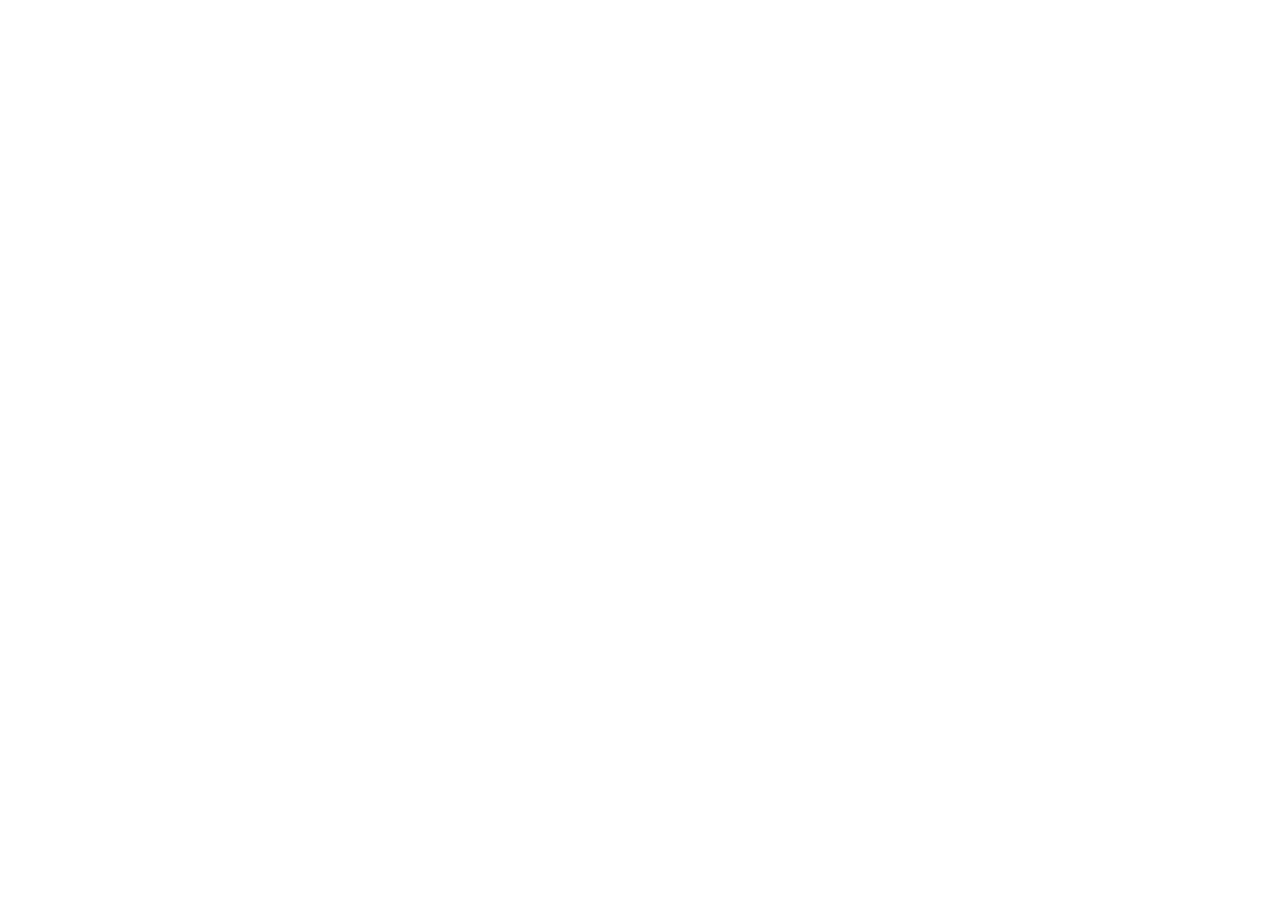
==== index.html @ 806bb2f7 "doc setup" ====
<!DOCTYPE html>
<html lang="en">
<head>
    <meta charset="UTF-8">
    <meta name="viewport" content="width=device-width, initial-scale=1.0">
    <title>Cup of Cake</title>
    <link rel="stylesheet" href="css/style.css">
</head>

<body>



</body>
</html>
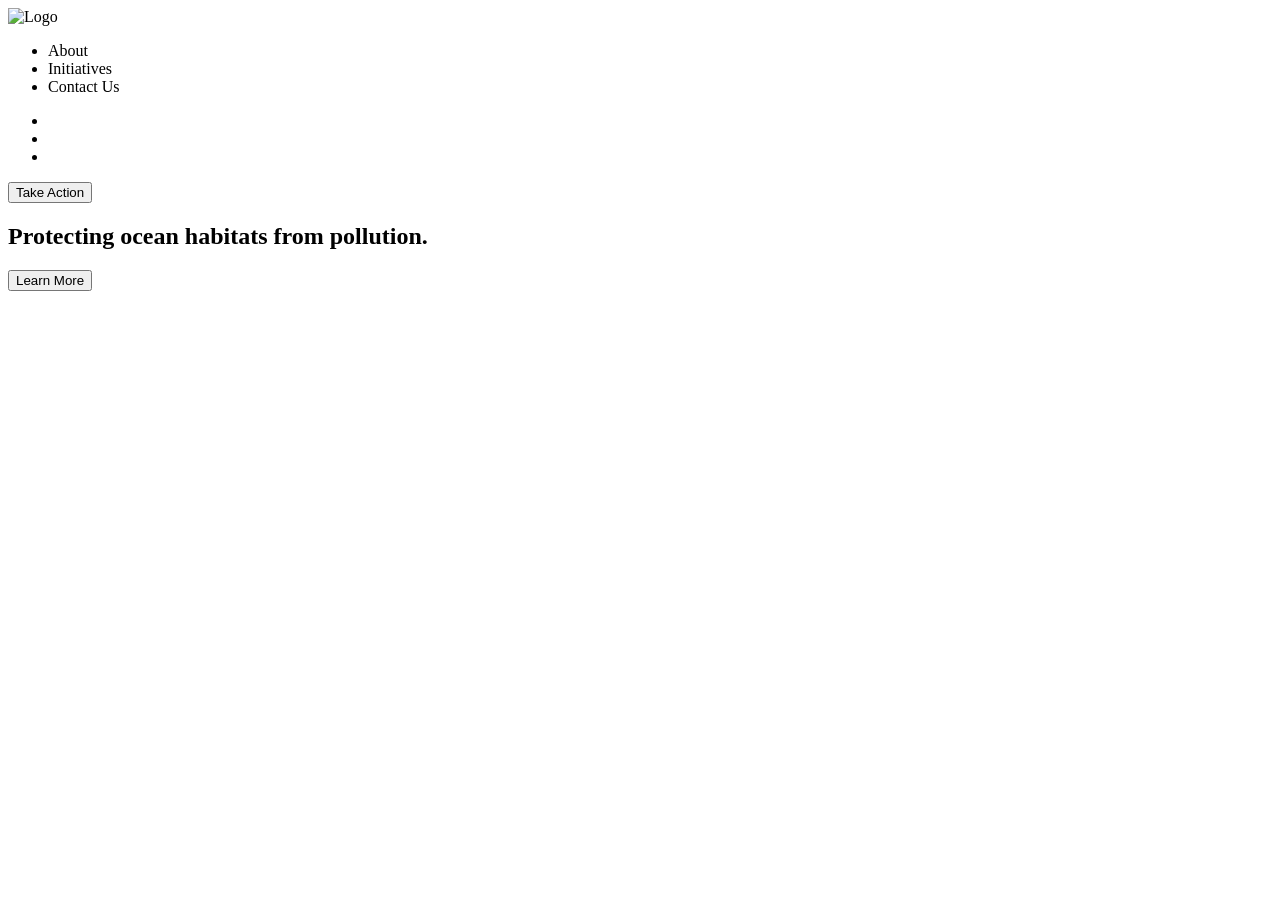
==== commit 7fd34ea5: "other device test" ====
--- a/index.html
+++ b/index.html
@@ -9,6 +9,31 @@
 
 <body>
 
+    <header>
+    <div>
+      <img class="logo" src="images/logo.svg" alt="Logo" />
+      <i class="menu-icon fa-solid fa-bars"></i>
+    </div>
+
+    <nav class="primary-navigation">
+      <ul class="flex">
+        <li>About</li>
+        <li>Initiatives</li>
+        <li>Contact Us</li>
+      </ul>
+      <ul class="flex">
+        <li><i class="fab fa-twitter"></i></li>
+        <li><i class="fab fa-linkedin-in"></i></li>
+        <li><i class="fab fa-facebook-f"></i></li>
+      </ul>
+      <button>Take Action</button>
+    </nav>
+  </header>
+  <main>
+    <section class="hero">
+      <h1>Protecting ocean habitats from pollution.</h1>
+      <button>Learn More</button>
+    </section>
 
 
 </body>
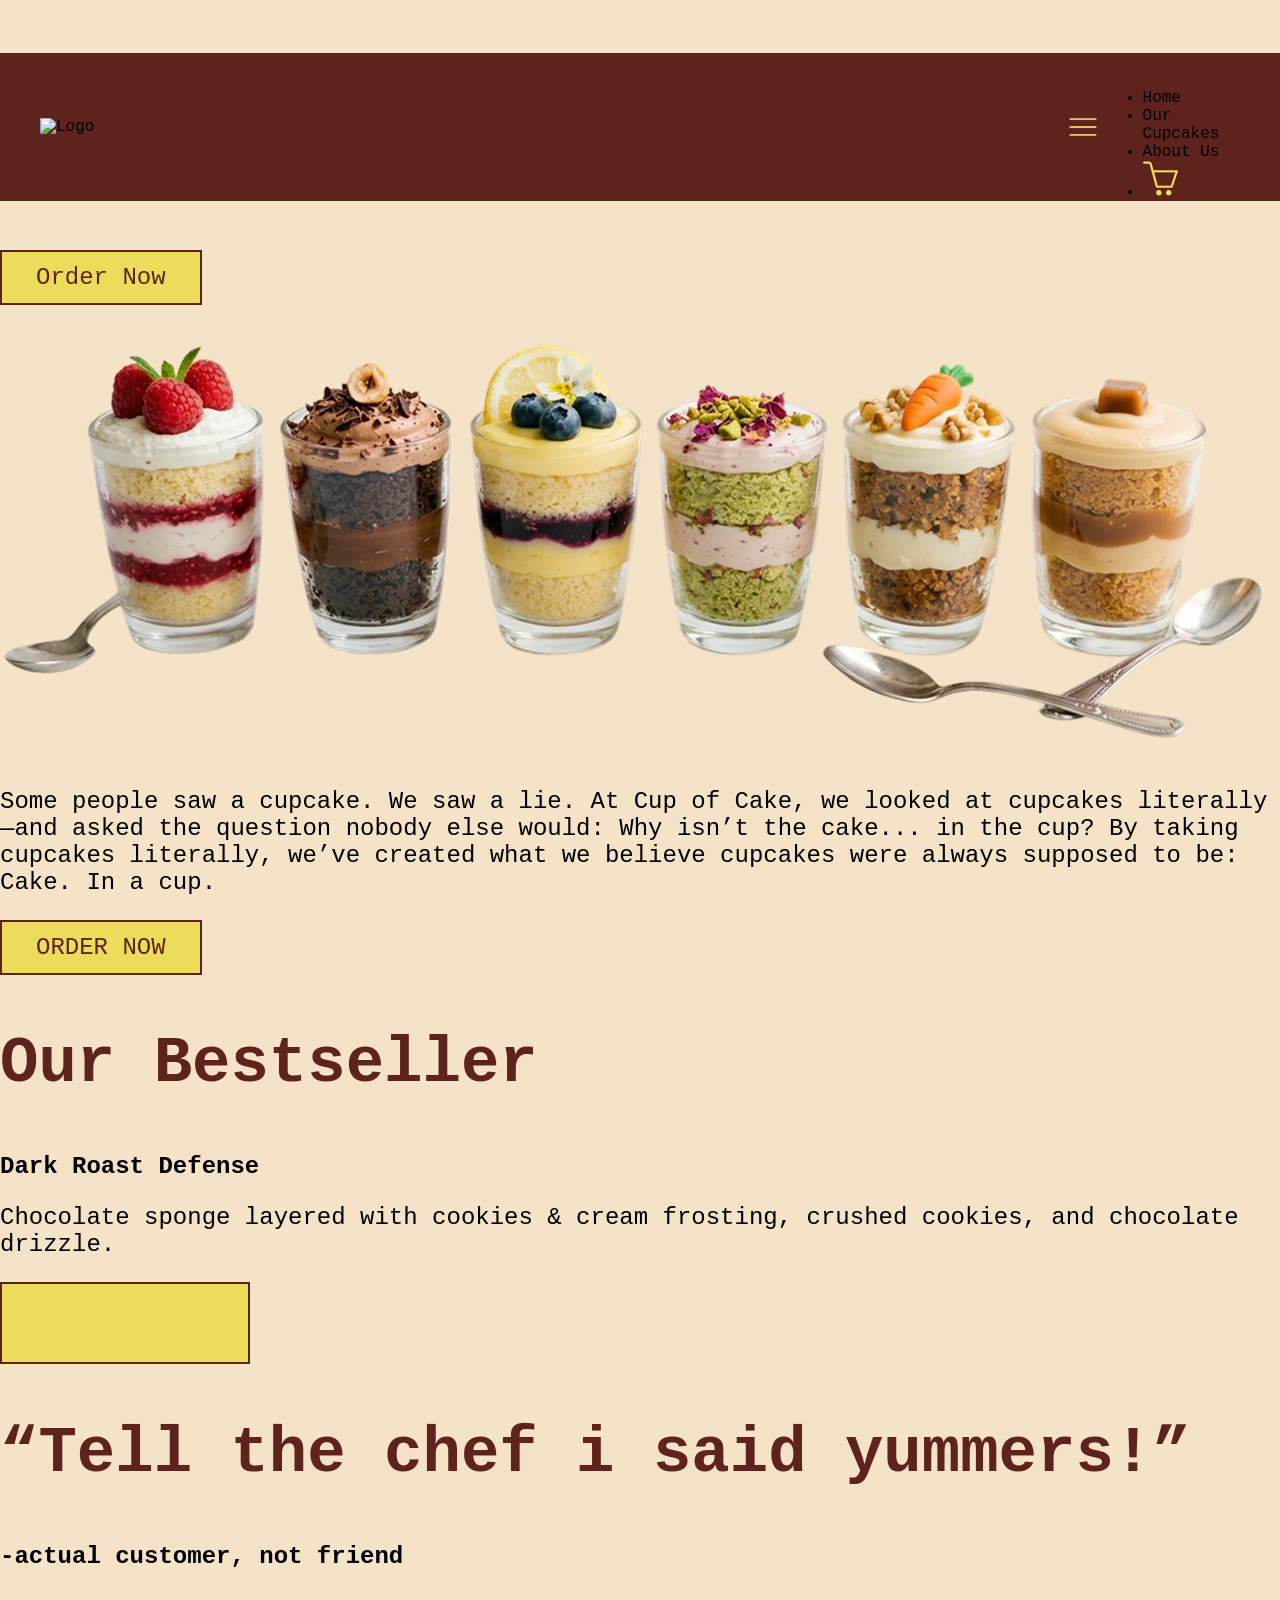
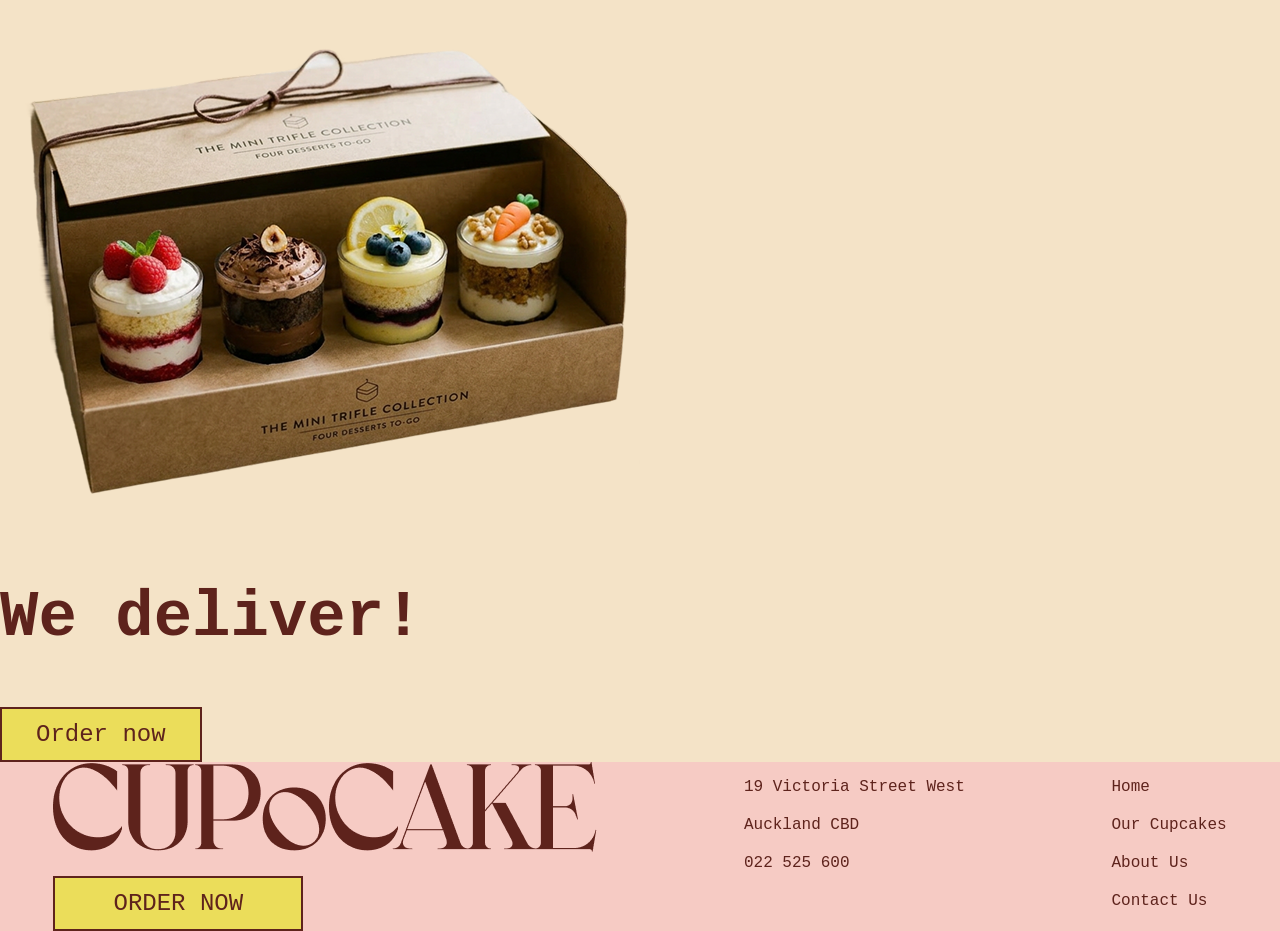
==== commit 4eb3892d: "cucpakes page style, navigation edited" ====
--- a/index.html
+++ b/index.html
@@ -3,7 +3,7 @@
 <head>
     <meta charset="UTF-8">
     <meta name="viewport" content="width=device-width, initial-scale=1.0">
-    <title>Cup of Cake</title>
+    <title>CUPoCake Homepage</title>
     <link rel="stylesheet" href="css/style.css">
 </head>
 
@@ -12,28 +12,95 @@
     <header>
     <div>
       <img class="logo" src="images/logo.svg" alt="Logo" />
-      <i class="menu-icon fa-solid fa-bars"></i>
+      <img src="assets/material-symbols-light_menu.png" alt="menu">
     </div>
 
     <nav class="primary-navigation">
       <ul class="flex">
-        <li>About</li>
-        <li>Initiatives</li>
-        <li>Contact Us</li>
+        <li>Home</li>
+        <li>Our Cupcakes</li>
+        <li>About Us</li>
+        <li><img src="assets/simple-line-icons_basket.png" alt=""></li>
+
       </ul>
-      <ul class="flex">
-        <li><i class="fab fa-twitter"></i></li>
-        <li><i class="fab fa-linkedin-in"></i></li>
-        <li><i class="fab fa-facebook-f"></i></li>
-      </ul>
-      <button>Take Action</button>
+    
     </nav>
   </header>
+
+   
   <main>
     <section class="hero">
-      <h1>Protecting ocean habitats from pollution.</h1>
-      <button>Learn More</button>
+      <h1>What cupcakes were always meant to be.</h1>
+      <button>Order Now</button>
+      <img src="assets/hero-cupcakes.png" alt="">
     </section>
+
+    <section class="welcoming">
+
+      <div>
+
+      <p>Some people saw a cupcake. We saw a lie. 
+        At Cup of Cake, we looked at cupcakes literally—and asked the question nobody else would: Why isn’t the cake... in the cup? 
+        By taking cupcakes literally, we’ve created what we believe cupcakes were always supposed to be: Cake. In a cup.</p>
+        <button>ORDER NOW</button>
+
+        </div>
+
+        <div>
+
+        </div>
+
+    </section>
+
+    <section class="bestseller">
+      <h1 class="h1-yellow">Our Bestseller</h1>
+      <div class="featured-cupcake">
+        <div class="featured-cupcake-content">
+          <h2>Dark Roast Defense</h2>
+          <p>Chocolate sponge layered with cookies & cream frosting, crushed cookies, and chocolate drizzle.</p>
+        </div>
+      </div>
+      <button><a href="cupcakes.html">EXPLORE OUR FLAVOURS</a></button>
+
+    </section>
+
+    <section class="reviews">
+      <h1>“Tell the chef i said yummers!”</h1>
+      <h2>-actual customer, not friend</h2>
+    </section>
+
+    <section class="deliver">
+      <img src="assets/takeaway 2.png" alt="">
+      <div>
+        <h1>We deliver!</h1>
+        <button>Order now</button>
+      </div>
+    </section>
+
+    <footer>
+      <div class="footer-container">
+
+        <div class="footer-button">
+          <img src="assets/CUPoCAKE-logo.png" alt="logo">
+          <button>ORDER NOW</button>
+        </div>
+
+        <ul class="footer-list footer-item-1">
+        <li>19 Victoria Street West</li>
+        <li>Auckland CBD</li>
+        <li>022 525 600</li>
+        </ul>
+
+        <ul class="footer-list footer-item-2">
+        <li>Home</li>
+        <li>Our Cupcakes</li>
+        <li>About Us</li>
+        <li>Contact Us</li>
+        </ul>
+  
+
+      </div>
+    </footer>
 
 
 </body>
--- a/css/style.css
+++ b/css/style.css
@@ -0,0 +1,196 @@
+:root {
+    --cherrybrown: #5E231C;
+    --yellow: #EBDD5A;
+    --pink: #F6CBC4; 
+    --bgcolour: #F4E3C7; 
+    --offwhite: #F7F1E3; 
+}
+
+* {
+    box-sizing: border-box;
+    font-family: 'Courier New', Courier, monospace;
+}
+
+body {
+    margin: 0;
+    background-color: var(--bgcolour);
+}
+a {
+    text-decoration: none;
+    color: var(--yellow)
+}
+a:hover {
+    color: var(--pink);
+    border: var(--pink) solid 2px;
+    padding: 10px;
+}
+.logo-hover:hover{
+    border: none;
+    padding: 0;
+}
+
+
+button {
+    background-color: var(--yellow);
+    padding: 12px 34px;
+    border: 2px solid var(--cherrybrown);
+    color: var(--cherrybrown);
+    font-size: 1.5rem;
+    max-width: 250px;
+}
+button:hover{
+    background-color: var(--pink);
+}
+
+/* NAVIGATION */
+
+header {
+    background-color: var(--cherrybrown);
+    position: fixed;
+    display: flex;
+    width: 100%;
+    height: 148px;
+    padding: 20px 40px;
+}
+header div {
+    display: flex;
+    width: 100%;
+    justify-content: space-between;
+    align-items: center;
+}
+.menu-icon {
+    display: none;
+}
+
+
+#flex {
+    display: flex;
+    flex-direction: row;
+    justify-content: space-between;
+}
+#flex li {
+    list-style: none;
+    color: var(--yellow);
+    font-size: 1.5rem;
+    padding: 20px;
+}
+
+
+
+/* HOME PAGE */
+
+/* TYPOGRAPHY */
+h1 {
+    color: var(--cherrybrown);
+    font-size: 4rem;
+}
+.h1-white {
+    background-color: var(--offwhite);
+    border: var(--cherrybrown) solid 2px;
+    padding: 15px 51px;
+    display: inline-flex;
+}
+h3 {
+    font-size: 2.5rem;
+    font-weight: 200;
+    margin-bottom: 0px;
+}
+p {
+    font-size: 1.5rem;
+}
+/* CUPCAKES PAGE */
+
+.short-description {
+    display: block;
+    padding-top: 200px;
+    text-align: center;
+}
+
+.cupcakes-menu {
+    padding: 200px;
+    display: flex;
+    gap: 210px;
+    flex-wrap: wrap;
+    justify-content: space-evenly
+}
+
+.cupcakes-indi {
+    display: flex;
+    flex-direction: column;
+    width: 393px;
+}
+
+.cupcake-image {
+    background-color: var(--yellow);
+    border-radius: 50px;
+    border: solid 2px var(--cherrybrown);
+    width: 550px;
+    height:340px;
+    align-self: center;
+}
+.cupcake-image:hover{
+    background-color: var(--pink);
+}
+
+.cupcake-image img {
+    display: flex;
+    justify-content: center;
+    align-self: center;
+    height: 100%;
+}
+.cupcake-description {
+    display: flex;
+    flex-direction: column;
+    max-width: 500px;
+    max-height: 150px;
+}
+.filler {
+    text-align: center;
+    margin: 150px;
+}
+
+/* FOOTER */
+footer {
+    background-color: var(--pink);
+    width: 100%;
+    display: flex;
+    justify-content: space-around;
+}
+
+.footer-container {
+    width: 100%;
+    display: flex;
+    justify-content: space-around;
+}
+.footer-button {
+    display: flex;
+    flex-direction: column;
+    gap: 24px;
+}
+.footer-list{
+    display: flex;
+    flex-direction: column;
+    gap: 20px;
+}
+.footer-list li{
+    color: var(--cherrybrown);
+    display: flex;
+    flex-direction: column;
+    gap: 20px;
+}
+
+
+
+/* MEDIA QUERIES */
+
+@media screen and (max-width: 1066px) {
+
+    /*SCREEN WIDER THAN 768px */
+.primary-navigation {
+    display: none;
+}
+.menu-icon {
+    display: block;
+}
+
+}
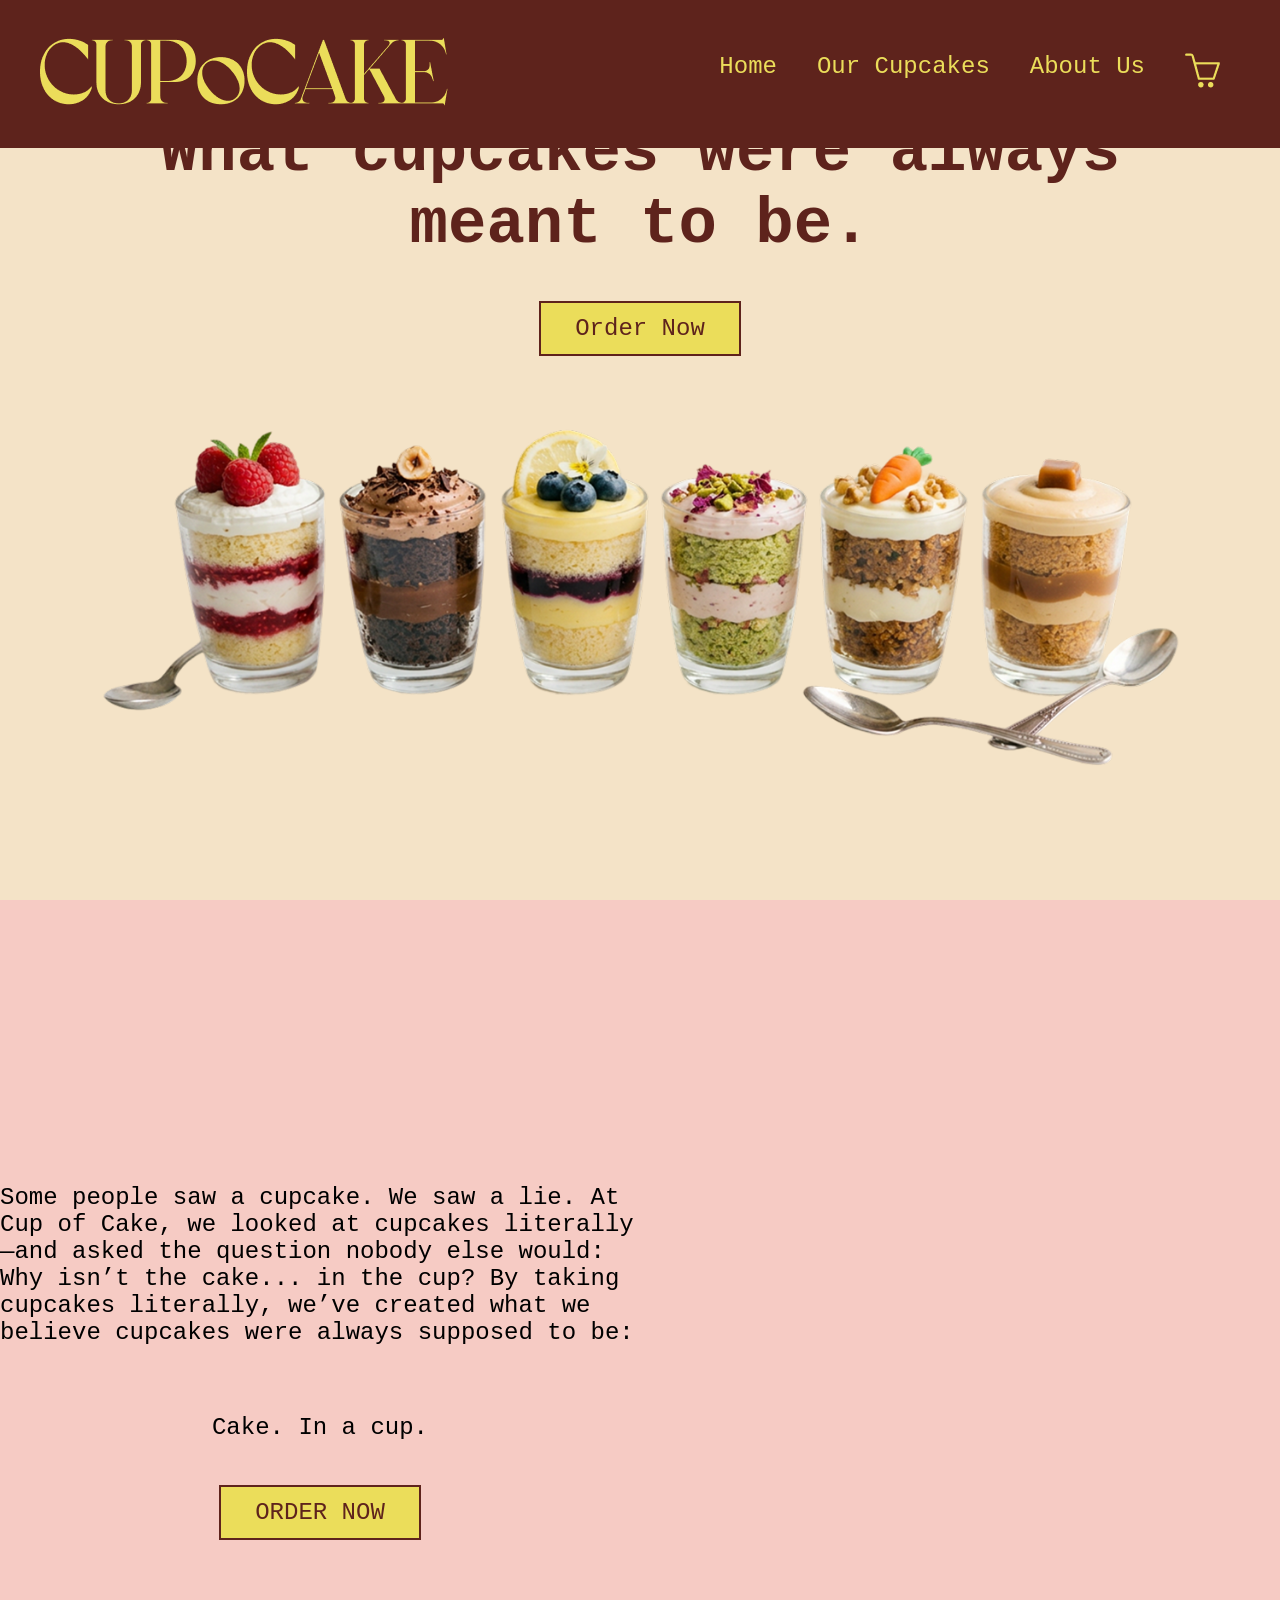
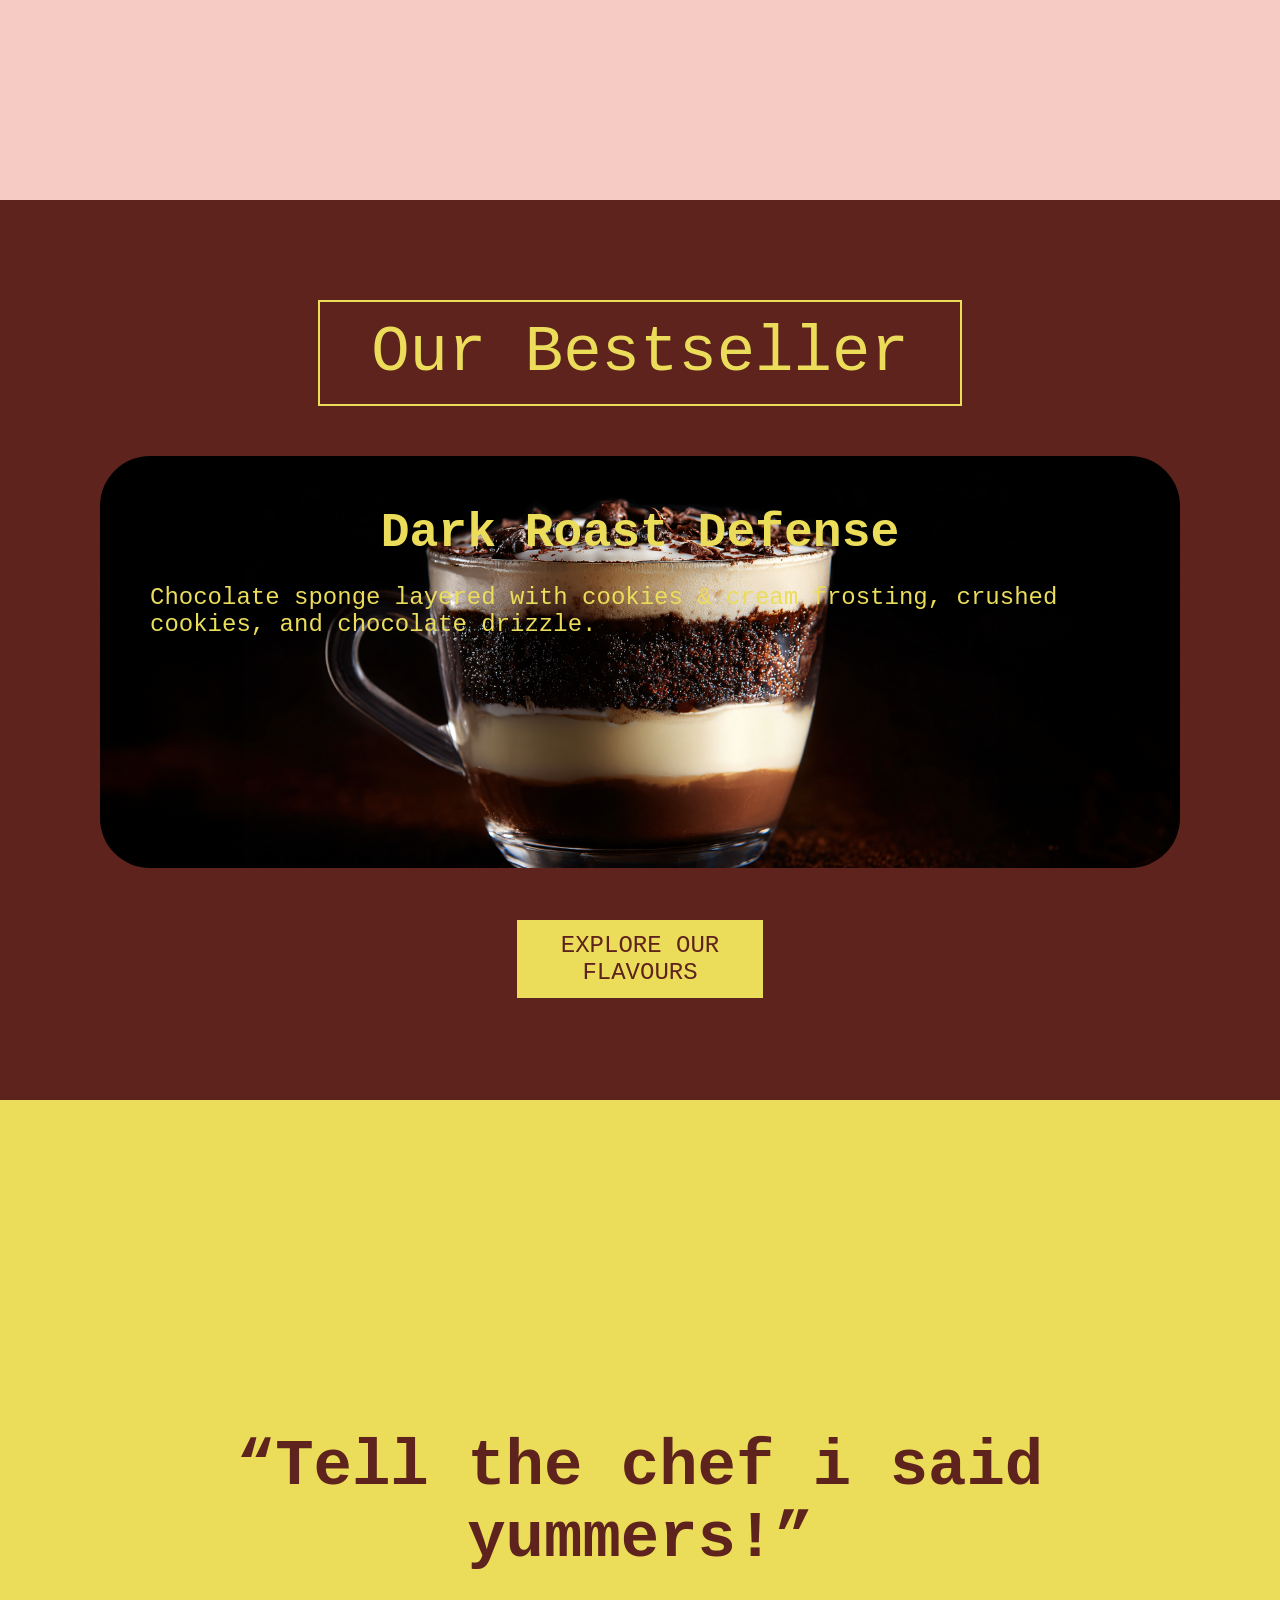
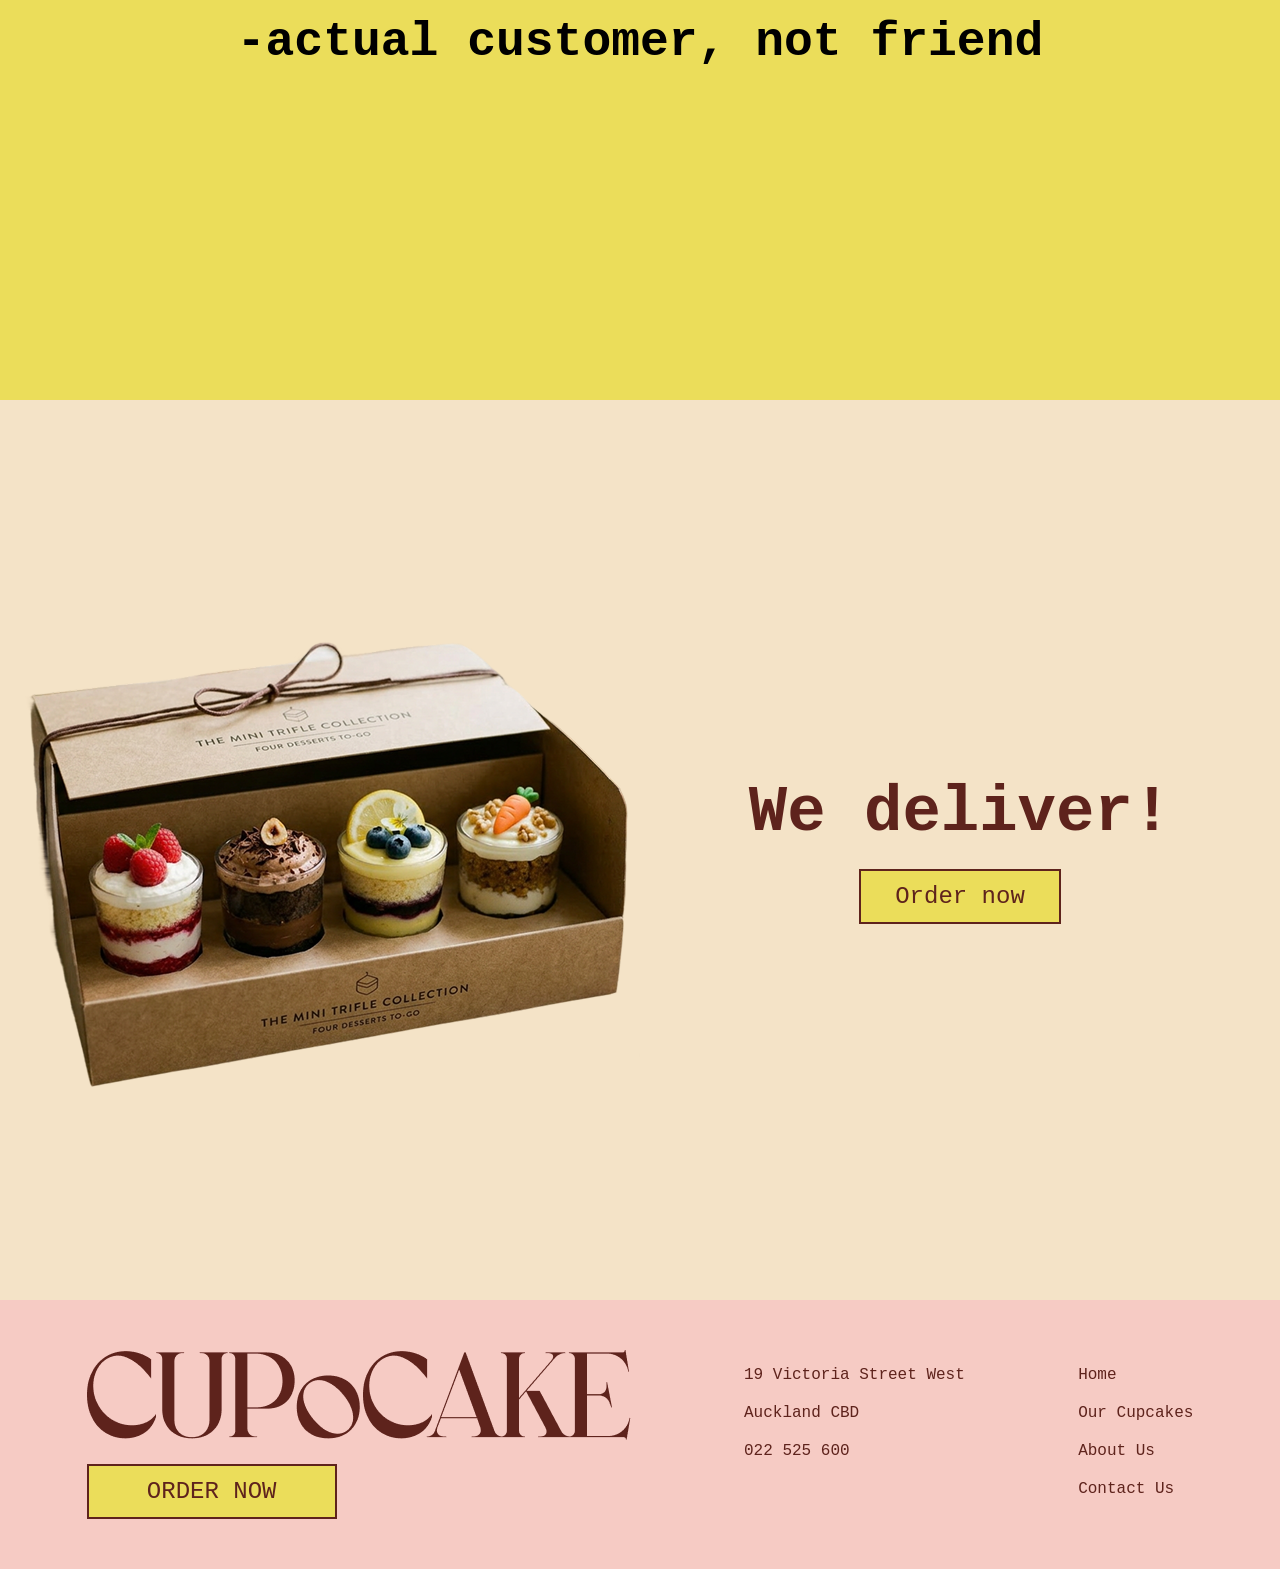
==== commit da772af6: "homepage styling, cupcake page edits" ====
--- a/index.html
+++ b/index.html
@@ -9,23 +9,26 @@
 
 <body>
 
+  <!-- NAVIGATION -->
     <header>
     <div>
-      <img class="logo" src="images/logo.svg" alt="Logo" />
-      <img src="assets/material-symbols-light_menu.png" alt="menu">
-    </div>
+      <a class="logo-hover" href="index.html"><img class="logo" src="assets/CUPoCAKE-nav.png"></a>
+      <img class="menu-icon" src="assets/material-symbols-light_menu.png" alt="menu">
+    
 
     <nav class="primary-navigation">
-      <ul class="flex">
-        <li>Home</li>
-        <li>Our Cupcakes</li>
-        <li>About Us</li>
+      <ul id="flex">
+        <li><a href="index.html">Home</a></li>
+        <li><a href="cupcakes.html">Our Cupcakes</a></li>
+        <li><a href="about.html">About Us</a></li>
         <li><img src="assets/simple-line-icons_basket.png" alt=""></li>
 
       </ul>
+
     
     </nav>
   </header>
+<!-- NAVIGATION -->
 
    
   <main>
@@ -37,19 +40,18 @@
 
     <section class="welcoming">
 
-      <div>
+      <div class="welcome-message">
 
-      <p>Some people saw a cupcake. We saw a lie. 
-        At Cup of Cake, we looked at cupcakes literally—and asked the question nobody else would: Why isn’t the cake... in the cup? 
-        By taking cupcakes literally, we’ve created what we believe cupcakes were always supposed to be: Cake. In a cup.</p>
-        <button>ORDER NOW</button>
-
-        </div>
-
-        <div>
-
-        </div>
-
+        <p>Some people saw a cupcake. We saw a lie. 
+          At Cup of Cake, we looked at cupcakes literally—and asked the question nobody else would: Why isn’t the cake... in the cup? 
+          By taking cupcakes literally, we’ve created what we believe cupcakes were always supposed to be: </p>
+          <p>Cake. In a cup.</p>
+          <button>ORDER NOW</button>
+      </div>
+      <div class="cup"></div>
+        
+        
+        
     </section>
 
     <section class="bestseller">
@@ -60,7 +62,7 @@
           <p>Chocolate sponge layered with cookies & cream frosting, crushed cookies, and chocolate drizzle.</p>
         </div>
       </div>
-      <button><a href="cupcakes.html">EXPLORE OUR FLAVOURS</a></button>
+      <button><a class="a-brown" href="cupcakes.html">EXPLORE OUR FLAVOURS</a></button>
 
     </section>
 
@@ -85,18 +87,23 @@
           <button>ORDER NOW</button>
         </div>
 
+        
+        <div>
         <ul class="footer-list footer-item-1">
-        <li>19 Victoria Street West</li>
-        <li>Auckland CBD</li>
-        <li>022 525 600</li>
+          <li>19 Victoria Street West</li>
+          <li>Auckland CBD</li>
+          <li>022 525 600</li>
         </ul>
+        </div>
 
+        <div>
         <ul class="footer-list footer-item-2">
-        <li>Home</li>
-        <li>Our Cupcakes</li>
-        <li>About Us</li>
-        <li>Contact Us</li>
+          <li>Home</li>
+          <li>Our Cupcakes</li>
+          <li>About Us</li>
+          <li>Contact Us</li>
         </ul>
+        </div>
   
 
       </div>
--- a/css/style.css
+++ b/css/style.css
@@ -19,6 +19,12 @@
     text-decoration: none;
     color: var(--yellow)
 }
+.a-brown {
+    color: var(--cherrybrown);
+}
+.a-brown:hover {
+    color: var(--cherrybrown);
+}
 a:hover {
     color: var(--pink);
     border: var(--pink) solid 2px;
@@ -29,6 +35,11 @@
     padding: 0;
 }
 
+section {
+    width: 100%;
+}
+
+
 
 button {
     background-color: var(--yellow);
@@ -42,6 +53,9 @@
     background-color: var(--pink);
 }
 
+section {
+    width: 100%;
+}
 /* NAVIGATION */
 
 header {
@@ -78,17 +92,101 @@
 
 
 /* HOME PAGE */
+.hero, .reviews {
+    /* text-align: center;8=*/
+    display: flex;
+    flex-direction: column;
+    align-items: center;
+    justify-content: center;
+    gap: 40px;
+    min-height: 100vh;
+    padding: 100px;
+    text-align: center;
+}
+.hero img {
+    max-width: 100%;
+    object-fit: contain;
+}
+.welcoming, .deliver {
+    display: grid;
+    grid-template-columns: 1fr 1fr;
+    grid-template-rows: 1fr;
+    align-items: center;
+    background-color: var(--pink);
+    min-height: 100vh;
+}
+.deliver{
+    background-color: var(--bgcolour);
+}
+.deliver img {
+    max-width: 100%;
+    display: block;
+    margin: 0 auto;
+}
+.welcome-message, .deliver div {
+    display: flex;
+    flex-direction: column;
+    /* padding: 200px; */
+    gap: 20px;
+    justify-content: center;
+    align-items: center;
+}
+.cup{
+    background-image: url(/assets/welcoming-cupcake.jpg);
+    background-size: cover;
+    background-position: center;
+    height: 100%
+}
+.bestseller {
+    background-color: var(--cherrybrown);
+    display: flex;
+    height: 100vh;
+    flex-direction: column;
+    justify-content: center;
+    padding: 100px;
+    align-items: center;
+    gap: 50px;
+}
+.featured-cupcake {
+    background-image: url(/assets/featured-cupcake.png);
+    background-size: cover;
+    background-position: center;
+    border-radius: 50px;
+    color: var(--yellow);
+    height: 100%;
+}
+.featured-cupcake-content {
+display: flex;
+padding: 50px;
+flex-direction: column;
+align-items: center;
+}
+.reviews {
+background-color: var(--yellow);
+}
 
 /* TYPOGRAPHY */
 h1 {
     color: var(--cherrybrown);
     font-size: 4rem;
+    margin: 0;
 }
 .h1-white {
     background-color: var(--offwhite);
     border: var(--cherrybrown) solid 2px;
     padding: 15px 51px;
     display: inline-flex;
+}
+.h1-yellow {
+    color: var(--yellow);
+    font-weight: 200;
+    border: var(--yellow) solid 2px;
+    padding: 15px 51px;
+
+}
+h2 {
+    font-size: 3rem;
+    margin: 0;
 }
 h3 {
     font-size: 2.5rem;
@@ -148,24 +246,31 @@
     text-align: center;
     margin: 150px;
 }
+.filler img {
+    max-width: 100%;
+}
 
 /* FOOTER */
+
 footer {
     background-color: var(--pink);
     width: 100%;
+    display: block;
+    padding: 50px;
+}
+
+.footer-container {
+    width: 100%;
     display: flex;
     justify-content: space-around;
 }
-
-.footer-container {
-    width: 100%;
-    display: flex;
-    justify-content: space-around;
-}
 .footer-button {
     display: flex;
     flex-direction: column;
     gap: 24px;
+}
+.footer-button img {
+    max-width: 100%;
 }
 .footer-list{
     display: flex;
@@ -193,4 +298,29 @@
     display: block;
 }
 
+.welcoming {
+    background-color: var(--pink);
+    display: grid;
+    grid-template-columns: 1fr 1fr;
+    align-items: center;
+}
+.welcoming, .deliver {
+    display: grid;
+    grid-template-columns: 1fr;
+    grid-template-rows: 1fr 1fr;
+}
+.footer-container {
+    flex-direction: column;
+    gap: 40px;
+}
+.hero {
+    padding: 10px;
+}
+
+@media screen and (max-width: 1314px) {
+
+.welcome-message {
+    padding: 100px
+}
+}
 }
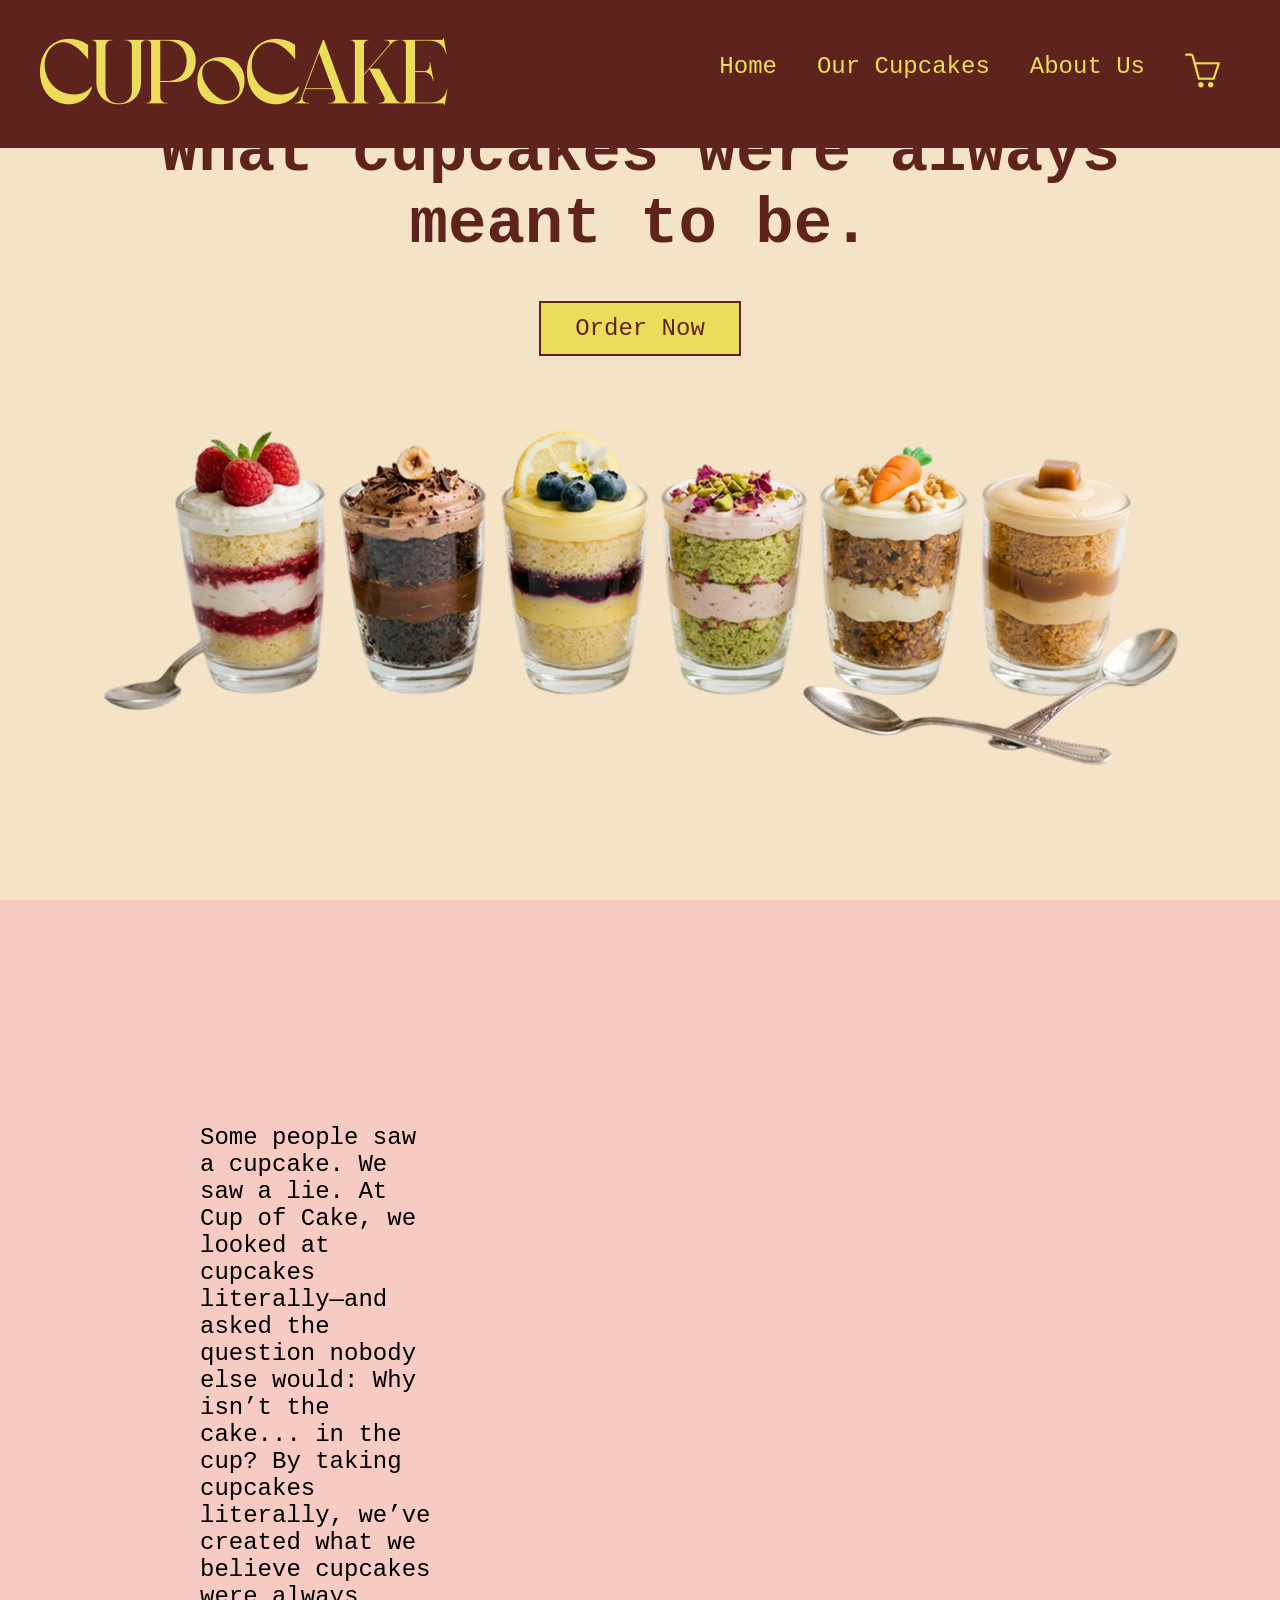
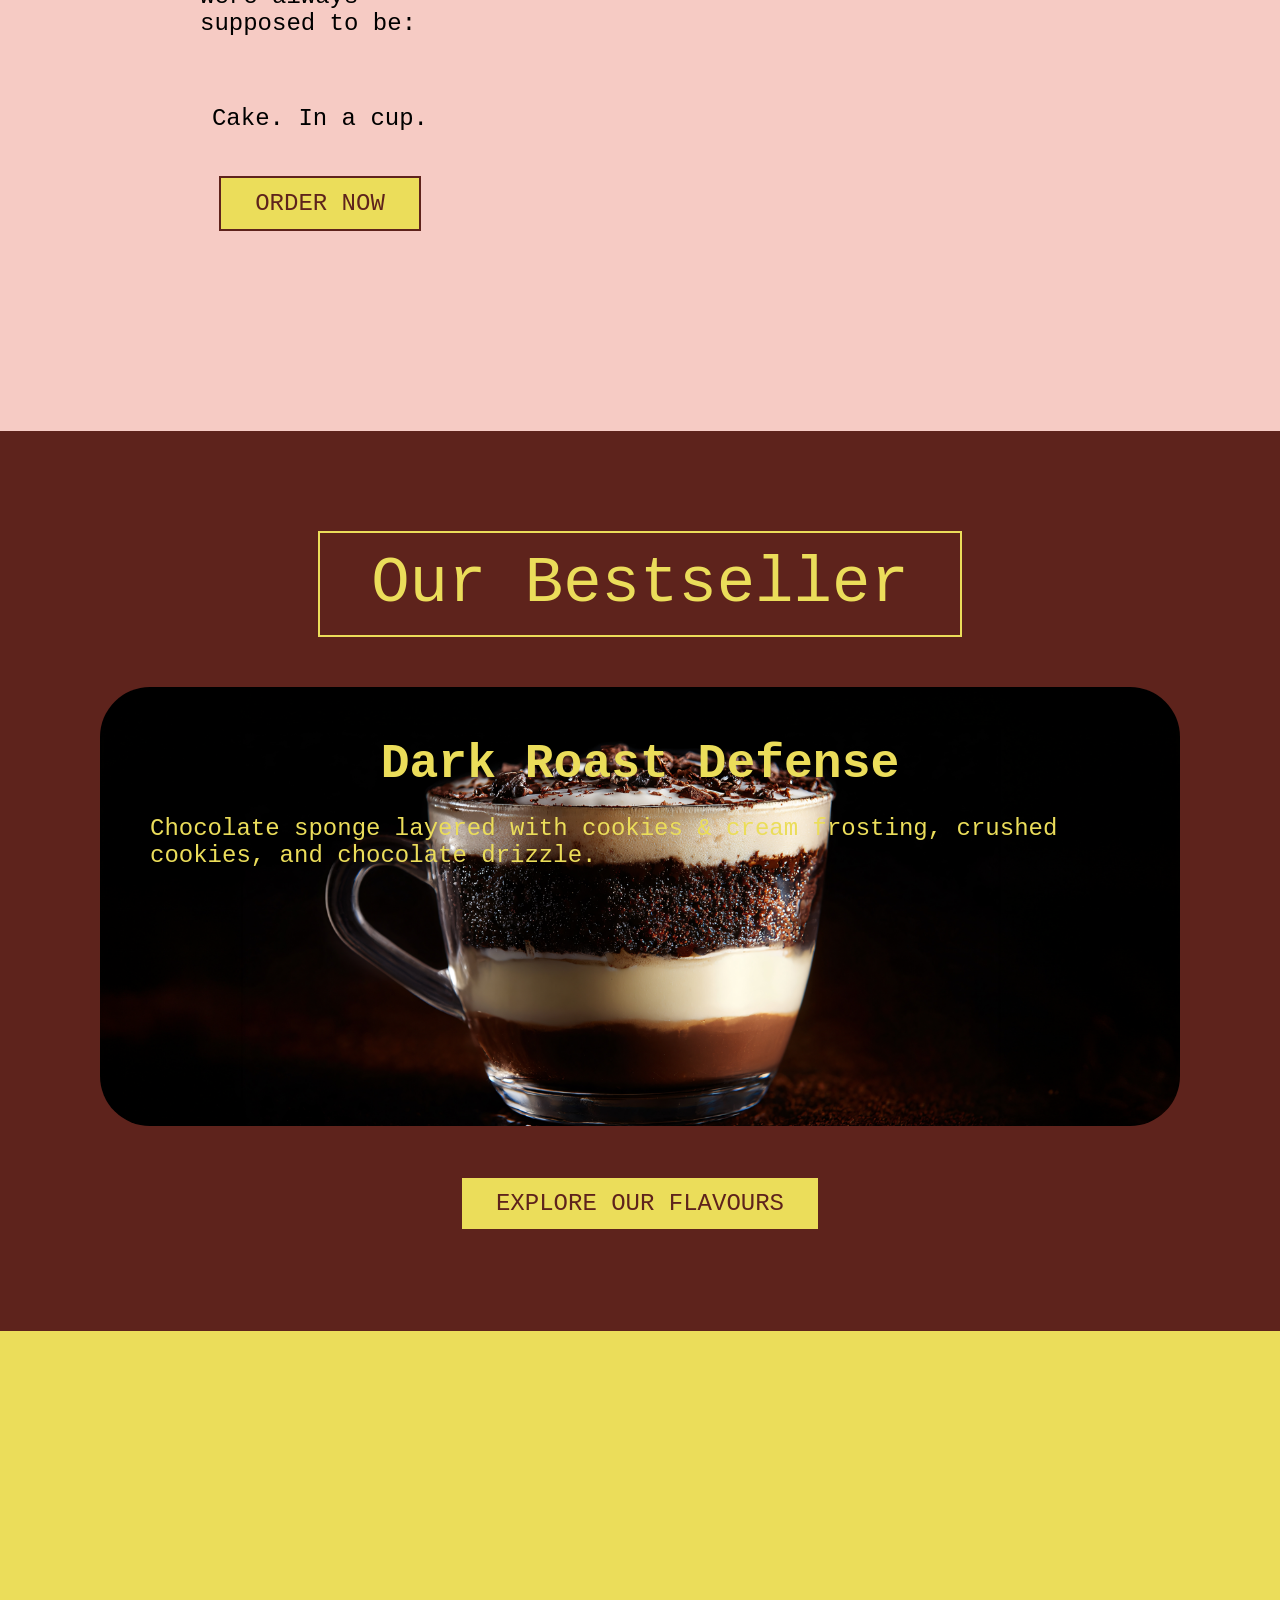
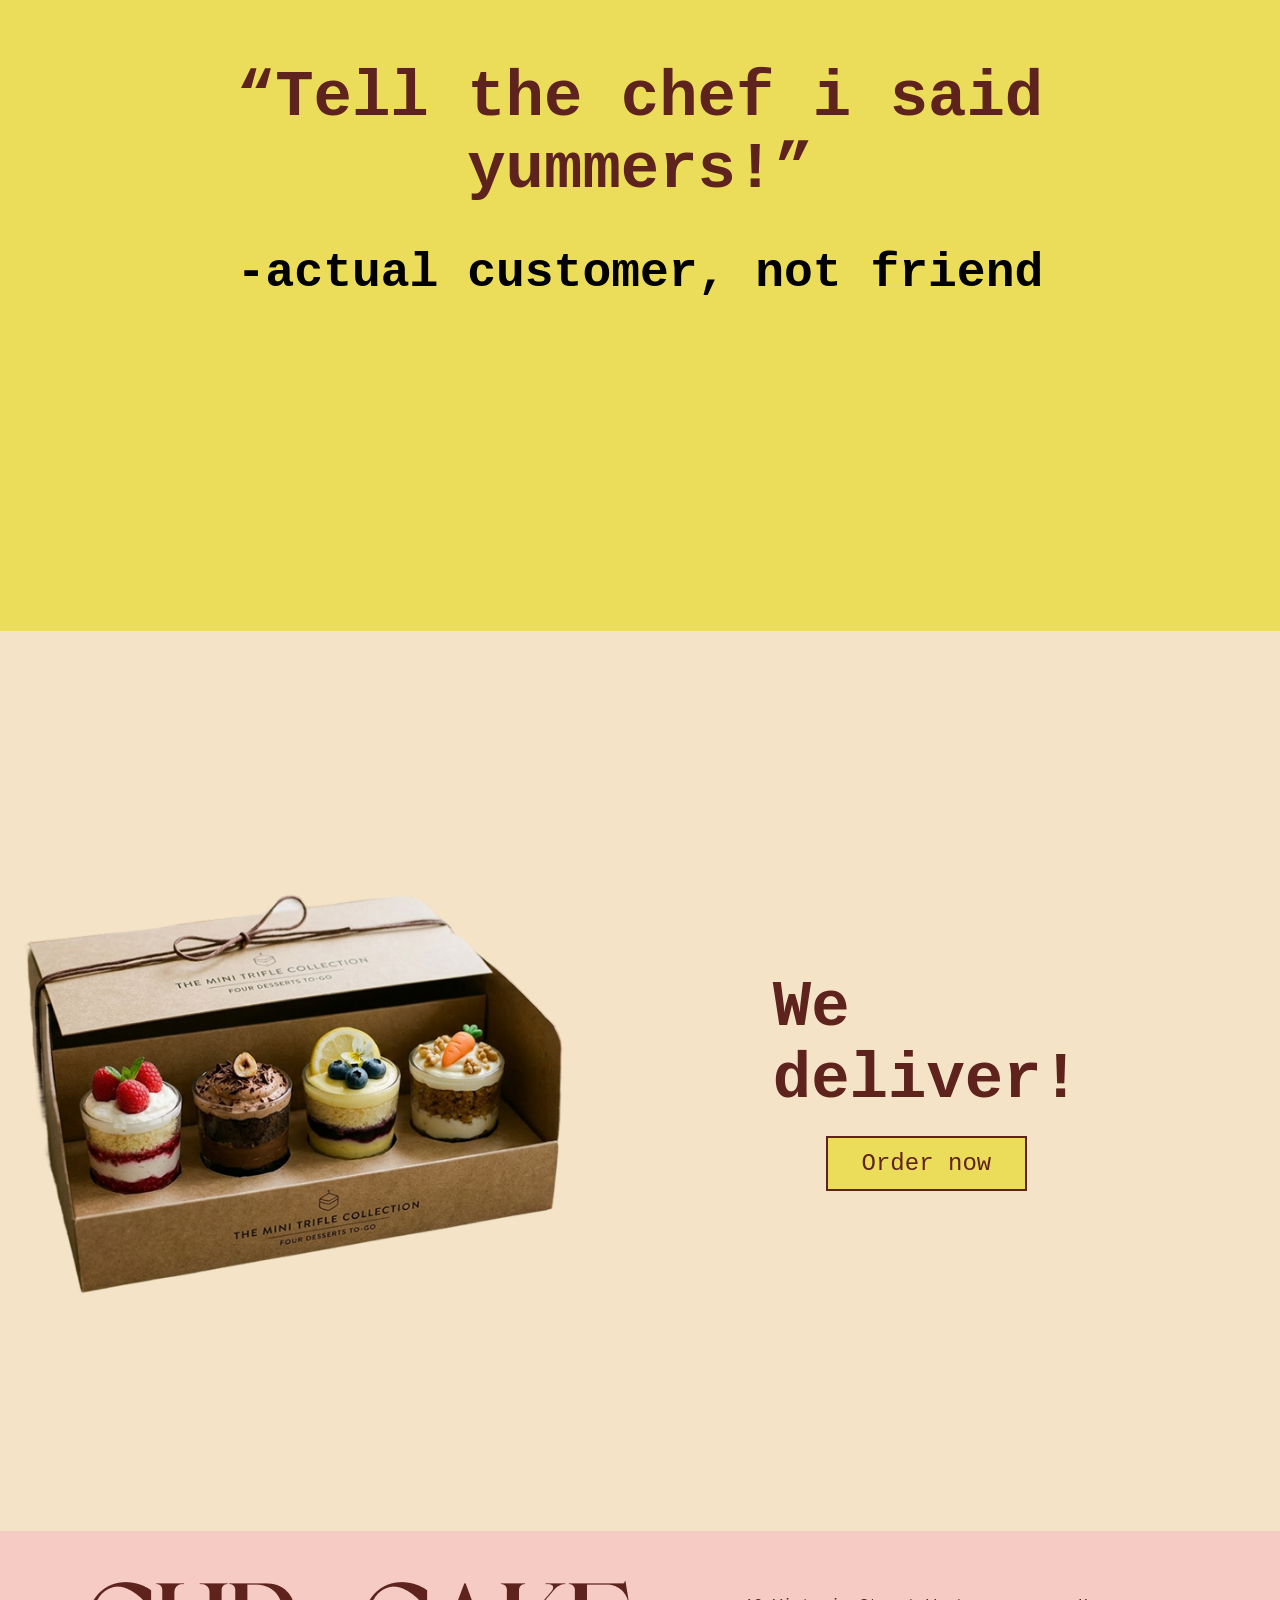
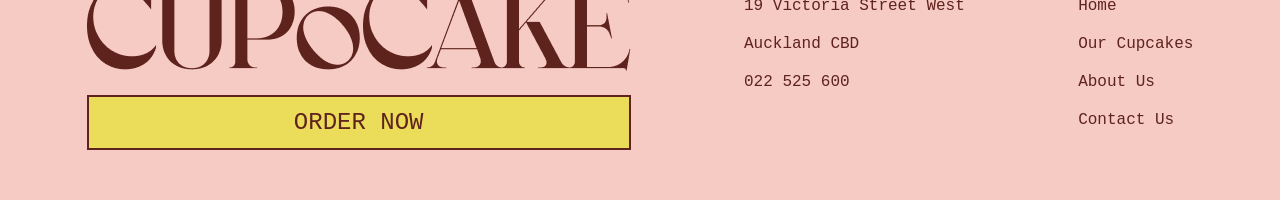
==== commit 203cfab7: "mobile menu js added" ====
--- a/index.html
+++ b/index.html
@@ -5,6 +5,7 @@
     <meta name="viewport" content="width=device-width, initial-scale=1.0">
     <title>CUPoCake Homepage</title>
     <link rel="stylesheet" href="css/style.css">
+    <script src="js/script.js"></script>
 </head>
 
 <body>
@@ -13,7 +14,8 @@
     <header>
     <div>
       <a class="logo-hover" href="index.html"><img class="logo" src="assets/CUPoCAKE-nav.png"></a>
-      <img class="menu-icon" src="assets/material-symbols-light_menu.png" alt="menu">
+  
+      <img class="menu-icon" src="assets/material-symbols-light_menu.png" alt="menu" onclick="openMenu()">
     
 
     <nav class="primary-navigation">
@@ -27,7 +29,23 @@
 
     
     </nav>
+
+    <!-- MOBILE SIDE MENU -->
+<div class="overlay" id="overlay" onclick="closeMenu()"></div>
+
+<nav class="side-menu" id="sideMenu">
+  <button class="close-btn" onclick="closeMenu()">✕</button>
+  <ul>
+    <li><a href="index.html">Home</a></li>
+    <li><a href="cupcakes.html">Our Cupcakes</a></li>
+    <li><a href="about.html">About Us</a></li>
+    <li><a href="#">Contact Us</a></li>
+  </ul>
+</nav>
+<!-- MOBILE SIDE MENU -->
   </header>
+
+  
 <!-- NAVIGATION -->
 
    
--- a/css/style.css
+++ b/css/style.css
@@ -47,10 +47,13 @@
     border: 2px solid var(--cherrybrown);
     color: var(--cherrybrown);
     font-size: 1.5rem;
-    max-width: 250px;
+    max-width: 550px;
 }
 button:hover{
     background-color: var(--pink);
+}
+.white-button {
+    background-color: var(--offwhite);
 }
 
 section {
@@ -75,7 +78,16 @@
 .menu-icon {
     display: none;
 }
-
+.side-menu {
+    display: none;
+}
+.overlay {
+  display: none;
+  position: fixed;
+  inset: 0;
+  background: rgba(0, 0, 0, 0.4);
+  z-index: 50;
+}
 
 #flex {
     display: flex;
@@ -126,7 +138,7 @@
 .welcome-message, .deliver div {
     display: flex;
     flex-direction: column;
-    /* padding: 200px; */
+    padding: 200px;
     gap: 20px;
     justify-content: center;
     align-items: center;
@@ -250,6 +262,41 @@
     max-width: 100%;
 }
 
+/* ABOUT US */
+
+.about-us-description {
+    display: flex;
+    flex-direction: column;
+    gap: 20px;
+    padding: 500px;
+    align-items: center;
+    padding-top: 200px;
+    text-align: center;
+}
+.contact-us {
+    background-color: var(--yellow);
+    padding: 200px;
+
+}
+.cu-card {
+    background-color: var(--offwhite);
+    list-style: none;
+    width: 500px;
+    align-items: center;
+    justify-content: center;
+    padding: 50px;
+}
+.cu-card li {
+    display: flex;
+    flex-direction: column;
+    gap: 200px;
+}
+.cu-card-container {
+    display: flex;
+    gap: 20px;
+    justify-content: center;
+}
+
 /* FOOTER */
 
 footer {
@@ -290,13 +337,75 @@
 
 @media screen and (max-width: 1066px) {
 
-    /*SCREEN WIDER THAN 768px */
+
+/* MOBILE SIDE MENU */
+ 
+
+ 
+.side-menu {
+  display: block;
+  position: fixed;
+  top: 0;
+  right: -280px;
+  width: 260px;
+  height: 100%;
+  background-color: var(--cherrybrown);
+  z-index: 100;
+  padding: 30px 24px;
+  transition: right 0.3s ease;
+}
+ 
+.side-menu.open {
+  right: 0;
+}
+ 
+.side-menu ul {
+  list-style: none;
+  padding: 0;
+  margin-top: 20px;
+}
+ 
+.side-menu ul li {
+  border-bottom: 1px solid rgba(235, 221, 90, 0.2);
+}
+ 
+.side-menu ul li a {
+  display: block;
+  padding: 16px 0;
+  color: var(--yellow);
+  font-size: 1.4rem;
+  text-decoration: none;
+}
+ 
+.side-menu ul li a:hover {
+  color: var(--pink);
+  border: none;
+  padding: 16px 0;
+}
+ 
+.close-btn {
+  background: none;
+  border: none;
+  color: var(--yellow);
+  font-size: 1.5rem;
+  cursor: pointer;
+  padding: 0;
+  max-width: fit-content;
+}
+ 
+.close-btn:hover {
+  background: none;
+  color: var(--pink);
+}
+
+
 .primary-navigation {
     display: none;
 }
 .menu-icon {
     display: block;
 }
+
 
 .welcoming {
     background-color: var(--pink);
